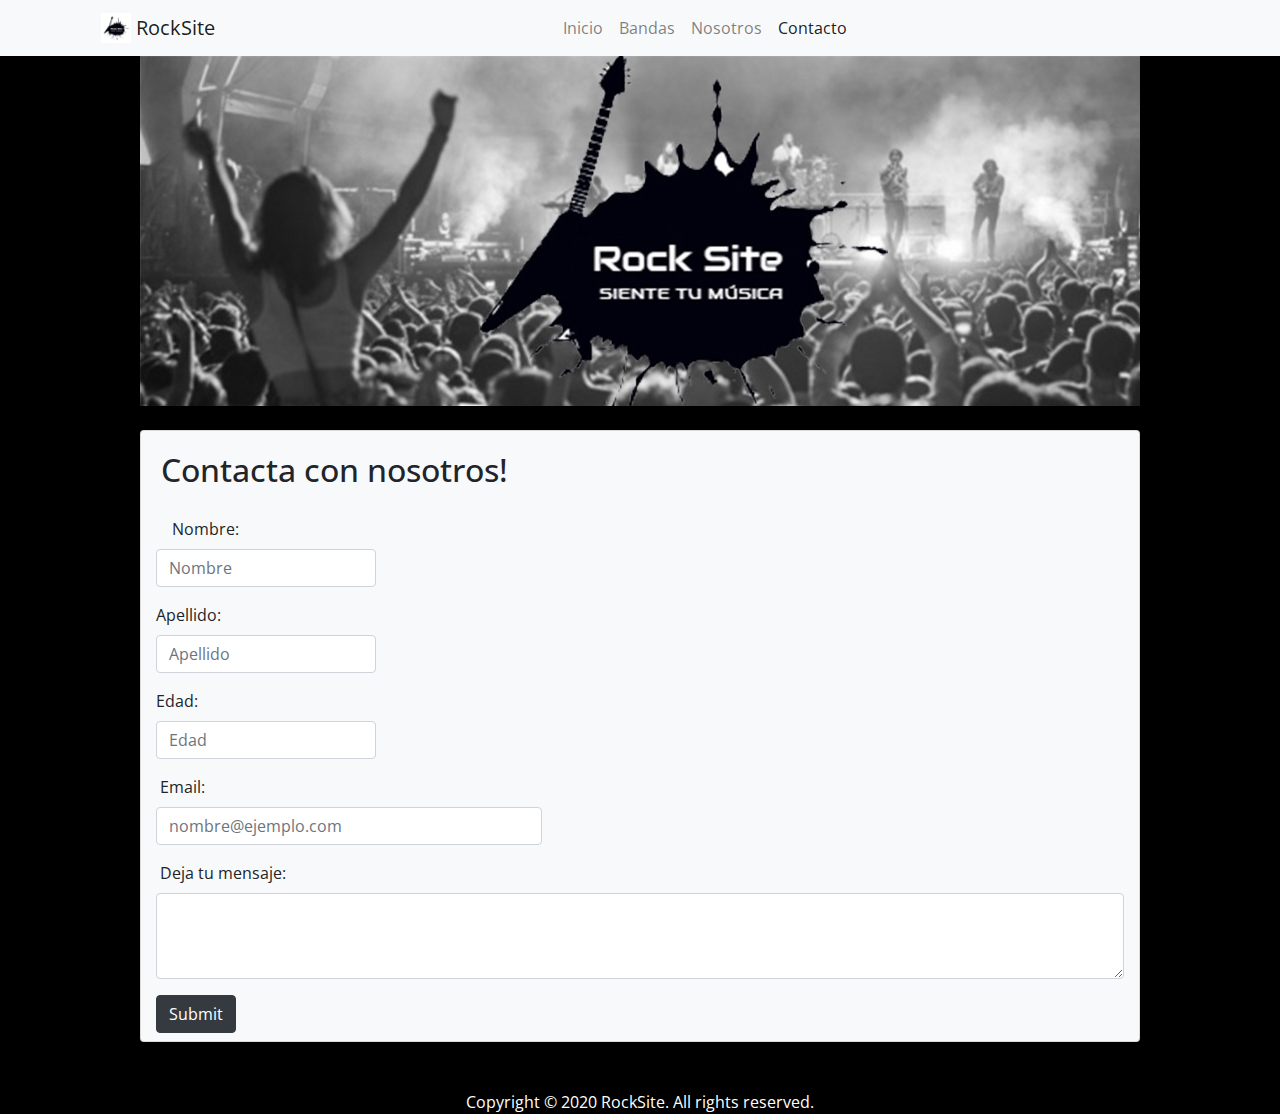
==== RockSite Bootstrap/Html/Contacto.html @ 230e19ab "Suba de Archivos" ====
<!doctype html>
<html>
    <head>
        <title>Rock Site</title>
        <meta name="viewport" content="width=device-width, initial-scale=1, shrink-to-fit=no">
        <link rel="stylesheet" href="https://stackpath.bootstrapcdn.com/bootstrap/4.5.2/css/bootstrap.min.css" integrity="sha384-JcKb8q3iqJ61gNV9KGb8thSsNjpSL0n8PARn9HuZOnIxN0hoP+VmmDGMN5t9UJ0Z" crossorigin="anonymous">
        <meta lang="es-AR">
        <meta charset="utf-8">
        <link rel="icon" href="../Images/Logo.ico">
        <style>
          body{
            background-color:black;
            font-family: 'Open Sans', sans-serif;
          }
        </style>
        <link href="https://fonts.googleapis.com/css2?family=Open+Sans:wght@700&display=swap" rel="stylesheet">
	</head>
	<body>
		<header class="header">
			<div class="bg-light">
                <div class="container">
                    <nav class="navbar navbar-expand-lg navbar-light">
                        <button class="navbar-toggler" type="button" data-toggle="collapse" data-target="#navbarNavAltMarkup" aria-controls="navbarNavAltMarkup" aria-expanded="false" aria-label="Toggle navigation">
                            <span class="navbar-toggler-icon"></span>
                        </button>
                        <a class="navbar-brand">
                            <img src="../Images/Logo.ico" width="30" height="30" class="d-inline-block align-top" alt="Logo" loading="lazy">
                        RockSite
                        </a>
                        <div class="collapse navbar-collapse" id="navbarNavAltMarkup">
                            <div class=" navg navbar-nav w-100 justify-content-center ">
                                <a class="nav-item nav-link " href="../index.html">Inicio</a>
                                <a class="nav-item nav-link" href="../Html/Bandas.html">Bandas</a>
                                <a class="nav-item nav-link" href="../Html/Nosotros.html">Nosotros</a>
                                <a class="nav-item nav-link active" href="#">Contacto</a>
                            </div>
                        </div>
                    </nav>
                </div>
            </div>
            <div class="text-center">
                <img src="../Images/Banner.jpeg" class="img-fluid" alt="Banner">
			</div>
            <br>
            <div class="mx-auto card bg-light" style="width: 1000px;">
                <div class="card-body">
                  <h2>Contacta con nosotros!</h2>
                </div>
                <form method="POST" action=""> 
                    <div class="form-group col-md-3">
                        <label for="inputNombre" class="pl-3">Nombre:</label>
                        <input type="text" class="form-control" placeholder="Nombre" required>
                    </div>
                    <div class="form-group col-md-3">
                        <label for="inputApellido">Apellido:</label>
                        <input type="text" class="form-control" placeholder="Apellido" required>
                    </div>
                    <div class="form-group col-md-3">
                        <label for="inputEdad">Edad:</label>
                        <input type="text" class="form-control" placeholder="Edad" required>
                    </div>
                    <div class="form-group col-md-5">
                        <label for="exampleFormControlInput1" class="pl-1">Email:</label>
                        <input type="email" class="form-control" id="exampleFormControlInput1" placeholder="nombre@ejemplo.com" required>
                    </div>
                    <div class="form-group col-md-12">
                        <label for="exampleFormControlTextarea1"class="pl-1">Deja tu mensaje:</label>
                        <textarea class="form-control" id="exampleFormControlTextarea1" rows="3" required></textarea>
                    </div>
                    <div class="col-auto">
                        <input type="submit" class="btn btn-dark mb-2" value="Submit">
                    </div>
                </form>
            </div>
		</header>
		<script src="https://code.jquery.com/jquery-3.5.1.slim.min.js" integrity="sha384-DfXdz2htPH0lsSSs5nCTpuj/zy4C+OGpamoFVy38MVBnE+IbbVYUew+OrCXaRkfj" crossorigin="anonymous"></script>
        <script src="https://cdn.jsdelivr.net/npm/popper.js@1.16.1/dist/umd/popper.min.js" integrity="sha384-9/reFTGAW83EW2RDu2S0VKaIzap3H66lZH81PoYlFhbGU+6BZp6G7niu735Sk7lN" crossorigin="anonymous"></script>
        <script src="https://stackpath.bootstrapcdn.com/bootstrap/4.5.2/js/bootstrap.min.js" integrity="sha384-B4gt1jrGC7Jh4AgTPSdUtOBvfO8shuf57BaghqFfPlYxofvL8/KUEfYiJOMMV+rV" crossorigin="anonymous"></script>
    </body>
	<br>
	<br>
	<footer>
		<div class="footer mx-auto text-white text-center">Copyright © 2020 RockSite. All rights reserved.</div>
    </footer>
</html>
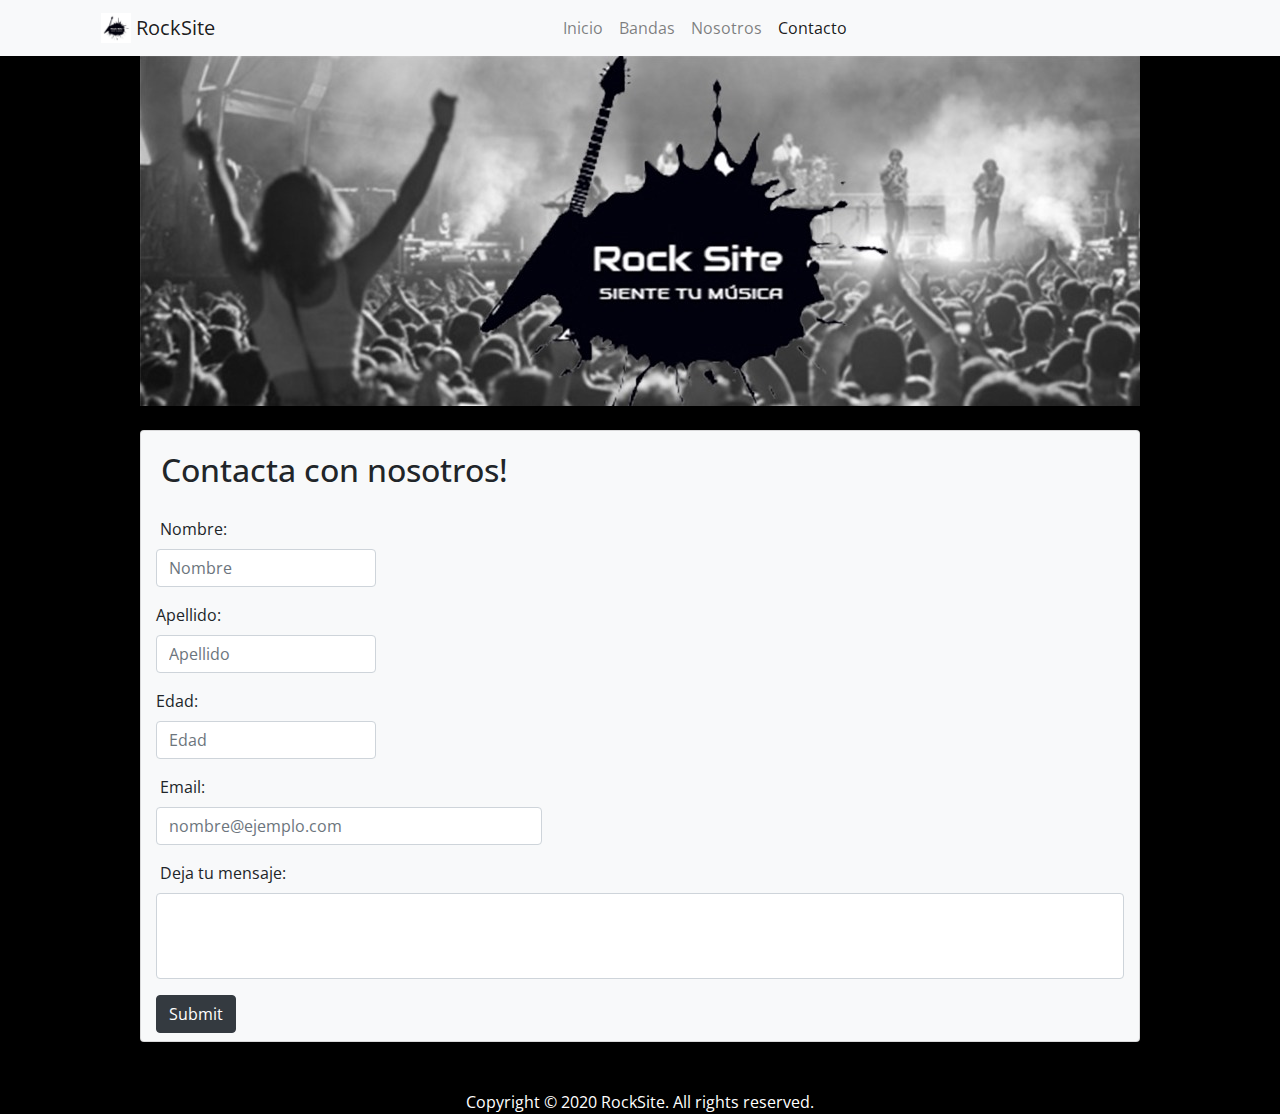
==== commit 2c128f3a: "Suba de Archivos" ====
--- a/RockSite Bootstrap/Html/Contacto.html
+++ b/RockSite Bootstrap/Html/Contacto.html
@@ -11,6 +11,9 @@
           body{
             background-color:black;
             font-family: 'Open Sans', sans-serif;
+          }
+          textArea {
+            resize: none;
           }
         </style>
         <link href="https://fonts.googleapis.com/css2?family=Open+Sans:wght@700&display=swap" rel="stylesheet">
@@ -46,26 +49,26 @@
                 <div class="card-body">
                   <h2>Contacta con nosotros!</h2>
                 </div>
-                <form method="POST" action=""> 
+                <form method="POST" onsubmit="return validar()"> 
                     <div class="form-group col-md-3">
-                        <label for="inputNombre" class="pl-3">Nombre:</label>
-                        <input type="text" class="form-control" placeholder="Nombre" required>
+                        <label for="inputNombre" class="pl-1">Nombre:</label>
+                        <input type="text" class="form-control" placeholder="Nombre"  id="nombre">
                     </div>
                     <div class="form-group col-md-3">
                         <label for="inputApellido">Apellido:</label>
-                        <input type="text" class="form-control" placeholder="Apellido" required>
+                        <input type="text" class="form-control" placeholder="Apellido"  id="apellido">
                     </div>
                     <div class="form-group col-md-3">
                         <label for="inputEdad">Edad:</label>
-                        <input type="text" class="form-control" placeholder="Edad" required>
+                        <input type="text" class="form-control" placeholder="Edad"  id="edad">
                     </div>
                     <div class="form-group col-md-5">
                         <label for="exampleFormControlInput1" class="pl-1">Email:</label>
-                        <input type="email" class="form-control" id="exampleFormControlInput1" placeholder="nombre@ejemplo.com" required>
+                        <input type="email" class="form-control"  placeholder="nombre@ejemplo.com"  id="email" >
                     </div>
                     <div class="form-group col-md-12">
                         <label for="exampleFormControlTextarea1"class="pl-1">Deja tu mensaje:</label>
-                        <textarea class="form-control" id="exampleFormControlTextarea1" rows="3" required></textarea>
+                        <textarea class="form-control"  rows="3" cols="50" id="textArea" ></textarea>
                     </div>
                     <div class="col-auto">
                         <input type="submit" class="btn btn-dark mb-2" value="Submit">
@@ -76,6 +79,7 @@
 		<script src="https://code.jquery.com/jquery-3.5.1.slim.min.js" integrity="sha384-DfXdz2htPH0lsSSs5nCTpuj/zy4C+OGpamoFVy38MVBnE+IbbVYUew+OrCXaRkfj" crossorigin="anonymous"></script>
         <script src="https://cdn.jsdelivr.net/npm/popper.js@1.16.1/dist/umd/popper.min.js" integrity="sha384-9/reFTGAW83EW2RDu2S0VKaIzap3H66lZH81PoYlFhbGU+6BZp6G7niu735Sk7lN" crossorigin="anonymous"></script>
         <script src="https://stackpath.bootstrapcdn.com/bootstrap/4.5.2/js/bootstrap.min.js" integrity="sha384-B4gt1jrGC7Jh4AgTPSdUtOBvfO8shuf57BaghqFfPlYxofvL8/KUEfYiJOMMV+rV" crossorigin="anonymous"></script>
+        <script src="../js/script.js"></script>
     </body>
 	<br>
 	<br>
